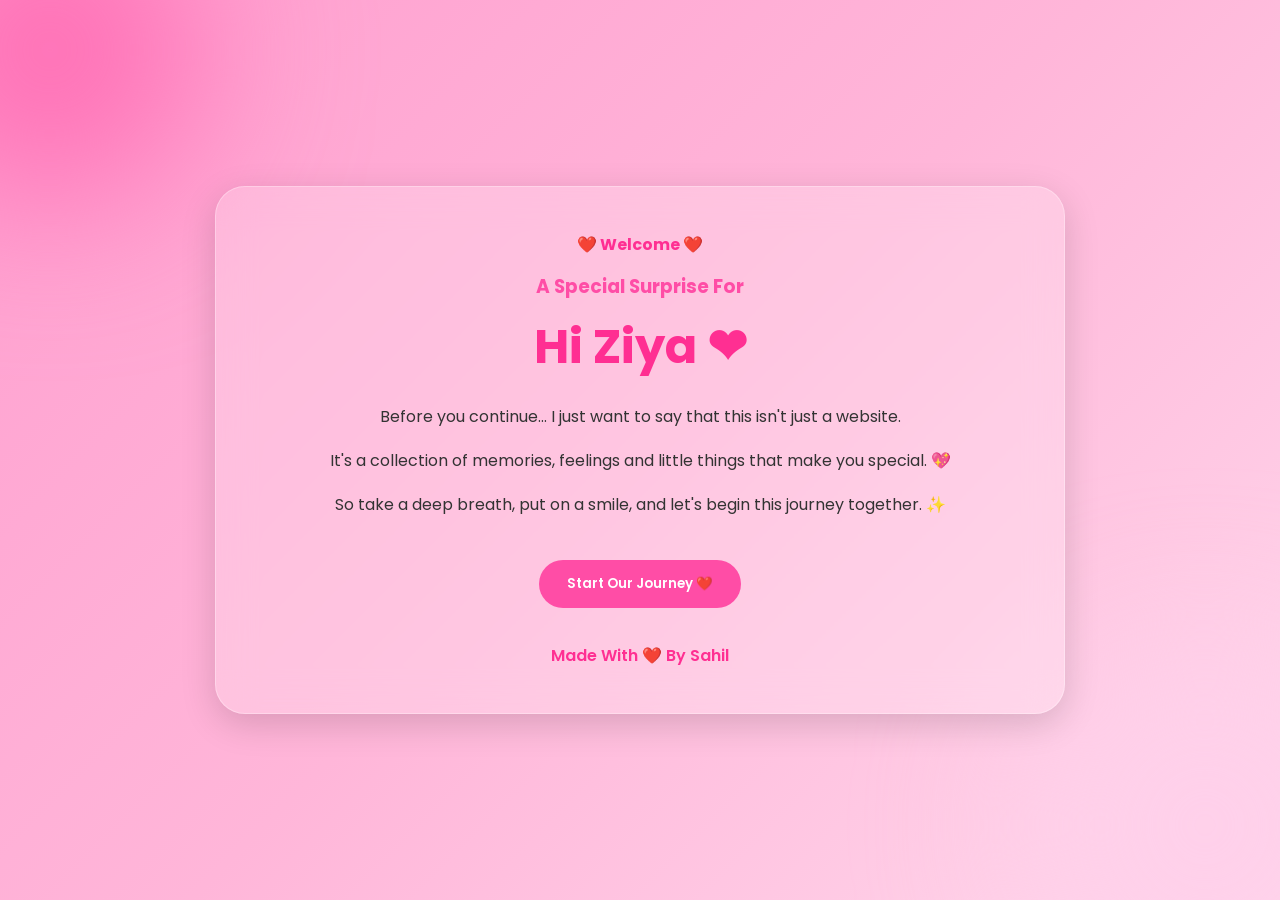
==== gallery.html @ d098292a "Add files via upload" ====
<!DOCTYPE html>
<html lang="en">

<head>

<meta charset="UTF-8">
<meta name="viewport" content="width=device-width, initial-scale=1.0">

<title>Our Memories ❤️</title>

<link rel="stylesheet" href="style.css">

<link href="https://fonts.googleapis.com/css2?family=Poppins:wght@300;400;500;600;700&display=swap" rel="stylesheet">

</head>

<body>

<!-- Access Protection -->
<script>

if(
!localStorage.getItem(
"galleryUnlocked"
)
){
window.location.href =
"index.html";
}

</script>

<!-- Floating Hearts -->
<div class="hearts">
    <span>❤️</span>
    <span>💖</span>
    <span>💕</span>
    <span>💗</span>
    <span>💞</span>
</div>

<!-- Music -->
<audio id="bgMusic" loop>
    <source src="music/sanamterikasam.mp3" type="audio/mpeg">
</audio>

<section class="gallery-page">

    <div class="progress">

        <div class="step-active">
            📸 Step 1 / 4
        </div>

    </div>

    <h1 class="page-title">
        Our Beautiful Memories ❤️
    </h1>

    <p class="page-subtitle">
        Every picture tells a story,
        every memory has a special place in my heart. 💖
    </p>

    <div class="gallery-container">

        <!-- Photo 1 -->
        <div class="polaroid rotate-left">

            <img
            src="images/photo1.jpg"
            alt="Memory 1">

            <p>
                The beginning of something beautiful ✨
            </p>

        </div>

        <!-- Photo 2 -->
        <div class="polaroid rotate-right">

            <img
            src="images/photo2.jpg"
            alt="Memory 2">

            <p>
                Happiness looks good on you ❤️
            </p>

        </div>

        <!-- Photo 3 -->
        <div class="polaroid rotate-left">

            <img
            src="images/photo3.jpg"
            alt="Memory 3">

            <p>
                A smile I'll never forget 😊
            </p>

        </div>

        <!-- Photo 4 -->
        <div class="polaroid rotate-right">

            <img
            src="images/photo4.jpg"
            alt="Memory 4">

            <p>
                Beautiful moments deserve memories 💕
            </p>

        </div>

        <!-- Photo 5 -->
        <div class="polaroid rotate-left">

            <img
            src="images/photo5.jpg"
            alt="Memory 5">

            <p>
                Forever special 🌹
            </p>

        </div>

    </div>

    <div class="bottom-buttons">

        <a
        href="index.html"
        class="btn">
        ⬅ Back
        </a>

        <button
        class="btn"
        onclick="goToLetter()">
        Continue ➜ 💌
        </button>

    </div>

</section>

<script src="script.js"></script>

<script>

function goToLetter(){

localStorage.setItem(
"letterUnlocked",
"true"
);

document.body.classList.add(
"fade-out"
);

setTimeout(()=>{

window.location.href =
"letter.html";

},800);

}

</script>

</body>
</html>
---- style.css ----
/* =========================
   GOOGLE FONT
========================= */
@import url('https://fonts.googleapis.com/css2?family=Poppins:wght@300;400;500;600;700;800&display=swap');

/* =========================
   GLOBAL
========================= */

*{
    margin:0;
    padding:0;
    box-sizing:border-box;
    font-family:'Poppins',sans-serif;
}

html{
    scroll-behavior:smooth;
}

body{
    min-height:100vh;
    overflow-x:hidden;
    color:#333;
    background:
    linear-gradient(
    135deg,
    #ff9ecf,
    #ffb6d9,
    #ffd8ec
    );
    position:relative;
}

/* =========================
   BACKGROUND BLOBS
========================= */

body::before,
body::after{
    content:"";
    position:fixed;
    border-radius:50%;
    filter:blur(80px);
    z-index:-1;
}

body::before{
    width:300px;
    height:300px;
    background:#ff6fb5;
    top:-100px;
    left:-100px;
}

body::after{
    width:350px;
    height:350px;
    background:#ffd0ea;
    right:-100px;
    bottom:-100px;
}

/* =========================
   FLOATING HEARTS
========================= */

.hearts{
    position:fixed;
    top:0;
    left:0;
    width:100%;
    height:100%;
    pointer-events:none;
    overflow:hidden;
}

.hearts span{
    position:absolute;
    bottom:-100px;
    font-size:25px;
    animation:floatHeart 12s linear infinite;
}

.hearts span:nth-child(1){left:10%;}
.hearts span:nth-child(2){left:30%;animation-delay:2s;}
.hearts span:nth-child(3){left:50%;animation-delay:4s;}
.hearts span:nth-child(4){left:70%;animation-delay:6s;}
.hearts span:nth-child(5){left:90%;animation-delay:8s;}

@keyframes floatHeart{

0%{
transform:translateY(0);
opacity:1;
}

100%{
transform:translateY(-120vh);
opacity:0;
}

}

/* =========================
   HERO SECTION
========================= */

.hero{
    min-height:100vh;
    display:flex;
    justify-content:center;
    align-items:center;
    padding:20px;
}

.glass-card{
    width:100%;
    max-width:850px;

    background:rgba(255,255,255,.22);

    backdrop-filter:blur(18px);

    border:1px solid rgba(255,255,255,.3);

    border-radius:30px;

    padding:45px;

    text-align:center;

    box-shadow:
    0 10px 35px rgba(0,0,0,.15);
}

.step{
    color:#ff2f92;
    font-weight:700;
    margin-bottom:15px;
}

.small-heading{
    color:#ff4da6;
    margin-bottom:10px;
}

#typing{
    font-size:3rem;
    color:#ff2f92;
    margin-bottom:20px;
}

.intro-text{
    margin:15px 0;
    line-height:1.8;
}

.made-by{
    margin-top:25px;
    color:#ff2f92;
    font-weight:600;
}

/* =========================
   BUTTONS
========================= */

.btn{

    display:inline-block;

    padding:14px 28px;

    border:none;

    border-radius:40px;

    background:#ff4da6;

    color:white;

    text-decoration:none;

    cursor:pointer;

    font-weight:600;

    transition:.3s;

    margin:10px;
}

.btn:hover{

    transform:translateY(-4px);

    background:#ff2f92;

    box-shadow:
    0 8px 25px rgba(255,77,166,.4);

}

.start-btn{
    margin-top:25px;
}

/* =========================
   PAGE TITLE
========================= */

.page-title{

    text-align:center;

    margin-top:40px;

    color:#ff2f92;

    font-size:2.5rem;
}

.page-subtitle{

    text-align:center;

    margin-top:10px;

    color:#555;
}

/* =========================
   PROGRESS
========================= */

.progress{
    text-align:center;
    margin-top:30px;
}

.step-active{

    display:inline-block;

    background:white;

    color:#ff2f92;

    padding:10px 20px;

    border-radius:30px;

    font-weight:600;
}

/* =========================
   GALLERY
========================= */

.gallery-container{

    width:90%;

    margin:50px auto;

    display:grid;

    grid-template-columns:
    repeat(auto-fit,minmax(250px,1fr));

    gap:35px;
}

.polaroid{

    background:white;

    padding:15px;

    border-radius:15px;

    box-shadow:
    0 10px 25px rgba(0,0,0,.15);

    transition:.4s;
}

.polaroid:hover{

    transform:
    scale(1.05)
    rotate(0deg);
}

.rotate-left{
    transform:rotate(-4deg);
}

.rotate-right{
    transform:rotate(4deg);
}

.polaroid img{

    width:100%;

    height:300px;

    object-fit:cover;

    border-radius:10px;
}

.polaroid p{

    margin-top:12px;

    text-align:center;

    color:#ff2f92;

    font-weight:500;
}

/* =========================
   LETTER
========================= */

.letter-page{
    padding:30px;
}

.envelope-wrapper{
    display:flex;
    justify-content:center;
    margin:40px 0;
}

.envelope{

    width:230px;
    height:160px;

    background:#ff4da6;

    border-radius:15px;

    display:flex;
    align-items:center;
    justify-content:center;

    cursor:pointer;

    font-size:55px;

    transition:.4s;
}

.envelope:hover{

    transform:
    scale(1.08)
    rotate(-2deg);
}

.letter-content{

    display:none;

    max-width:900px;

    margin:30px auto;

    background:white;

    padding:35px;

    border-radius:25px;

    line-height:2;

    box-shadow:
    0 10px 30px rgba(0,0,0,.12);
}

.show-letter{
    display:block;
}

.special-line{

    text-align:center;

    color:#ff2f92;

    font-size:1.3rem;

    font-weight:700;
}

/* =========================
   FLIP CARDS
========================= */

.flip-grid{

    width:90%;

    margin:50px auto;

    display:grid;

    grid-template-columns:
    repeat(auto-fit,minmax(220px,1fr));

    gap:20px;
}

.flip-card{
    height:180px;
    perspective:1000px;
}

.flip-card-inner{

    width:100%;
    height:100%;

    position:relative;

    transition:.8s;

    transform-style:preserve-3d;
}

.flip-card:hover .flip-card-inner{
    transform:rotateY(180deg);
}

.flip-front,
.flip-back{

    position:absolute;

    width:100%;
    height:100%;

    display:flex;
    justify-content:center;
    align-items:center;

    border-radius:20px;

    text-align:center;

    padding:20px;

    backface-visibility:hidden;
}

.flip-front{

    background:white;

    color:#ff2f92;

    font-weight:700;
}

.flip-back{

    background:#ff4da6;

    color:white;

    transform:rotateY(180deg);
}

/* =========================
   SURPRISE PAGE
========================= */

.surprise-page{

    min-height:100vh;

    display:flex;

    justify-content:center;

    align-items:center;

    padding:30px;
}

.surprise-card{

    width:100%;

    max-width:900px;

    background:rgba(255,255,255,.22);

    backdrop-filter:blur(18px);

    border-radius:30px;

    padding:45px;

    text-align:center;
}

.birthday-title{

    font-size:3rem;

    color:#ff2f92;

    margin-bottom:20px;
}

.birthday-message{
    margin-bottom:25px;
}

.final-reveal{
    display:none;
    margin-top:35px;
}

.show-reveal{
    display:block;
}

.reveal-line{

    margin:20px 0;

    color:#ff2f92;
}

.sahil-reveal{

    font-size:4rem;

    color:#ff1493;

    text-shadow:
    0 0 10px #ff69b4,
    0 0 20px #ff69b4,
    0 0 40px #ff69b4,
    0 0 80px #ff69b4;

    animation:pulse 2s infinite;
}

.final-message{
    margin-top:15px;
    line-height:1.8;
}

@keyframes pulse{

0%{
transform:scale(1);
}

50%{
transform:scale(1.05);
}

100%{
transform:scale(1);
}

}

/* =========================
   BOTTOM BUTTONS
========================= */

.bottom-buttons{
    margin-top:40px;
    text-align:center;
}

/* =========================
   PAGE FADE
========================= */

.fade-out{
    opacity:0;
    transition:opacity .8s ease;
}

/* =========================
   MOBILE
========================= */

@media(max-width:768px){

#typing{
font-size:2rem;
}

.page-title{
font-size:2rem;
}

.birthday-title{
font-size:2.2rem;
}

.sahil-reveal{
font-size:2.8rem;
}

.glass-card,
.surprise-card{
padding:25px;
}

}
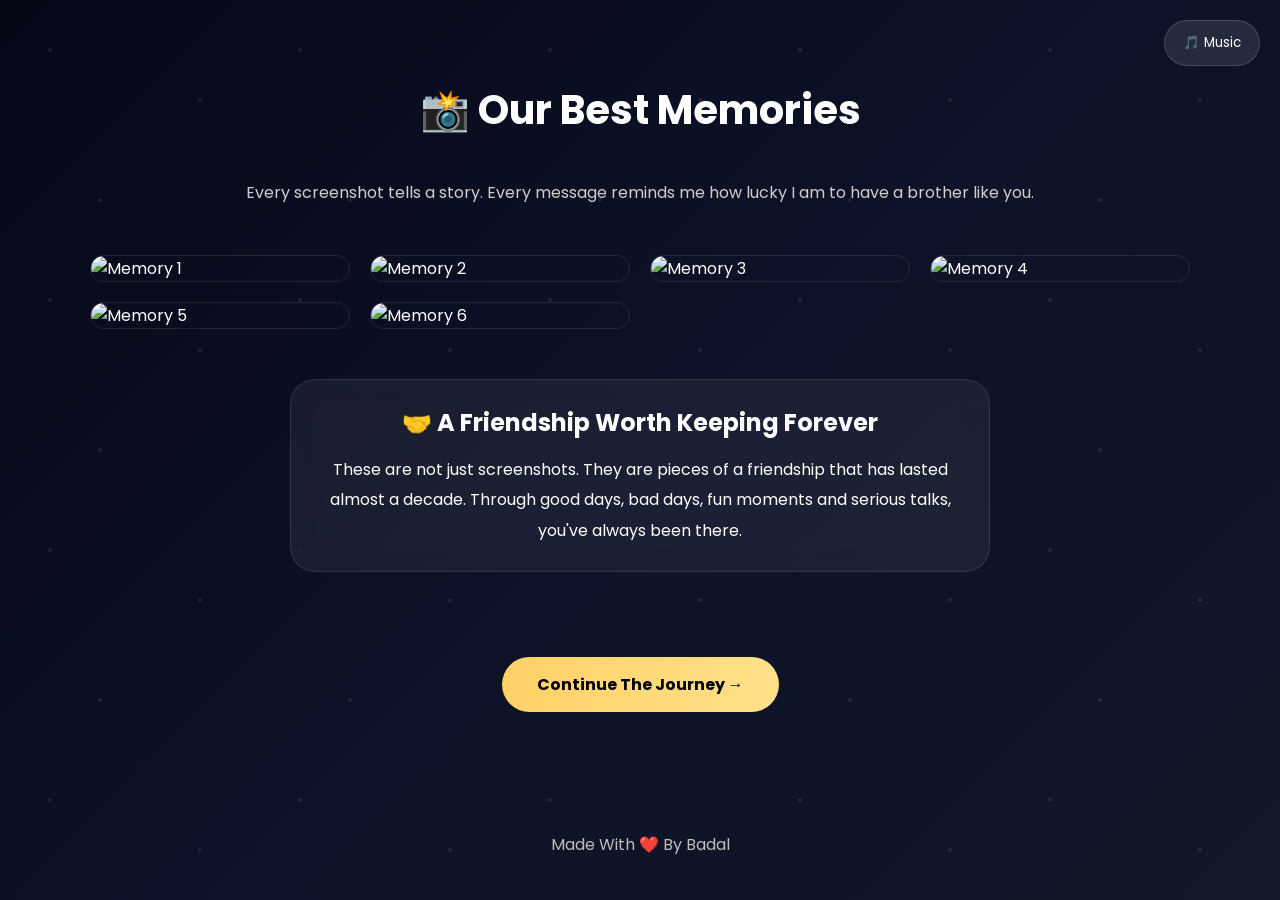
==== commit 7ef6fcb9: "Add files via upload" ====
--- a/gallery.html
+++ b/gallery.html
@@ -1,180 +1,89 @@
 <!DOCTYPE html>
 <html lang="en">
-
 <head>
-
 <meta charset="UTF-8">
 <meta name="viewport" content="width=device-width, initial-scale=1.0">
 
-<title>Our Memories ❤️</title>
+<title>Our Memories 📸</title>
 
 <link rel="stylesheet" href="style.css">
 
 <link href="https://fonts.googleapis.com/css2?family=Poppins:wght@300;400;500;600;700&display=swap" rel="stylesheet">
 
 </head>
-
 <body>
 
-<!-- Access Protection -->
-<script>
-
-if(
-!localStorage.getItem(
-"galleryUnlocked"
-)
-){
-window.location.href =
-"index.html";
-}
-
-</script>
-
-<!-- Floating Hearts -->
-<div class="hearts">
-    <span>❤️</span>
-    <span>💖</span>
-    <span>💕</span>
-    <span>💗</span>
-    <span>💞</span>
-</div>
+<div class="particles"></div>
 
 <!-- Music -->
 <audio id="bgMusic" loop>
-    <source src="music/sanamterikasam.mp3" type="audio/mpeg">
+    <source src="music/birthday.mp3" type="audio/mpeg">
 </audio>
 
-<section class="gallery-page">
+<button id="musicBtn" class="music-btn">
+    🎵 Music
+</button>
 
-    <div class="progress">
+<section class="gallery-container">
 
-        <div class="step-active">
-            📸 Step 1 / 4
+    <h1 class="section-title">
+        📸 Our Best Memories
+    </h1>
+
+    <p class="section-subtitle">
+        Every screenshot tells a story. Every message reminds me
+        how lucky I am to have a brother like you.
+    </p>
+
+    <div class="gallery-grid">
+
+        <img src="images/chat1.jpg" alt="Memory 1">
+
+        <img src="images/chat2.jpg" alt="Memory 2">
+
+        <img src="images/chat3.jpg" alt="Memory 3">
+
+        <img src="images/chat4.jpg" alt="Memory 4">
+
+        <img src="images/chat5.jpg" alt="Memory 5">
+
+        <img src="images/chat6.jpg" alt="Memory 6">
+
+    </div>
+
+    <div style="text-align:center; margin-top:50px;">
+
+        <div class="card" style="max-width:700px; margin:auto;">
+            <h2 style="margin-bottom:15px;">
+                🤝 A Friendship Worth Keeping Forever
+            </h2>
+
+            <p style="line-height:1.9;">
+                These are not just screenshots.
+                They are pieces of a friendship that has lasted
+                almost a decade.
+                Through good days, bad days, fun moments and serious talks,
+                you've always been there.
+            </p>
         </div>
 
     </div>
 
-    <h1 class="page-title">
-        Our Beautiful Memories ❤️
-    </h1>
+    <div style="text-align:center; margin-top:50px;">
 
-    <p class="page-subtitle">
-        Every picture tells a story,
-        every memory has a special place in my heart. 💖
-    </p>
-
-    <div class="gallery-container">
-
-        <!-- Photo 1 -->
-        <div class="polaroid rotate-left">
-
-            <img
-            src="images/photo1.jpg"
-            alt="Memory 1">
-
-            <p>
-                The beginning of something beautiful ✨
-            </p>
-
-        </div>
-
-        <!-- Photo 2 -->
-        <div class="polaroid rotate-right">
-
-            <img
-            src="images/photo2.jpg"
-            alt="Memory 2">
-
-            <p>
-                Happiness looks good on you ❤️
-            </p>
-
-        </div>
-
-        <!-- Photo 3 -->
-        <div class="polaroid rotate-left">
-
-            <img
-            src="images/photo3.jpg"
-            alt="Memory 3">
-
-            <p>
-                A smile I'll never forget 😊
-            </p>
-
-        </div>
-
-        <!-- Photo 4 -->
-        <div class="polaroid rotate-right">
-
-            <img
-            src="images/photo4.jpg"
-            alt="Memory 4">
-
-            <p>
-                Beautiful moments deserve memories 💕
-            </p>
-
-        </div>
-
-        <!-- Photo 5 -->
-        <div class="polaroid rotate-left">
-
-            <img
-            src="images/photo5.jpg"
-            alt="Memory 5">
-
-            <p>
-                Forever special 🌹
-            </p>
-
-        </div>
-
-    </div>
-
-    <div class="bottom-buttons">
-
-        <a
-        href="index.html"
-        class="btn">
-        ⬅ Back
+        <a href="journey.html" class="start-btn">
+            Continue The Journey →
         </a>
-
-        <button
-        class="btn"
-        onclick="goToLetter()">
-        Continue ➜ 💌
-        </button>
 
     </div>
 
 </section>
 
+<footer>
+    Made With ❤️ By Badal
+</footer>
+
 <script src="script.js"></script>
-
-<script>
-
-function goToLetter(){
-
-localStorage.setItem(
-"letterUnlocked",
-"true"
-);
-
-document.body.classList.add(
-"fade-out"
-);
-
-setTimeout(()=>{
-
-window.location.href =
-"letter.html";
-
-},800);
-
-}
-
-</script>
 
 </body>
 </html>
--- a/style.css
+++ b/style.css
@@ -1,11 +1,18 @@
 /* =========================
-   GOOGLE FONT
-========================= */
+   LEGENDARY EDITION CSS
+   ========================= */
+
 @import url('https://fonts.googleapis.com/css2?family=Poppins:wght@300;400;500;600;700;800&display=swap');
 
-/* =========================
-   GLOBAL
-========================= */
+:root{
+    --bg:#060816;
+    --card:rgba(255,255,255,0.08);
+    --border:rgba(255,255,255,0.15);
+    --text:#ffffff;
+    --text-light:#cfcfcf;
+    --accent:#ffd166;
+    --accent2:#8ec5ff;
+}
 
 *{
     margin:0;
@@ -19,606 +26,416 @@
 }
 
 body{
+    background:linear-gradient(
+        135deg,
+        #060816,
+        #0d1228,
+        #111827
+    );
+    color:var(--text);
     min-height:100vh;
     overflow-x:hidden;
-    color:#333;
-    background:
-    linear-gradient(
-    135deg,
-    #ff9ecf,
-    #ffb6d9,
-    #ffd8ec
-    );
     position:relative;
 }
 
 /* =========================
-   BACKGROUND BLOBS
-========================= */
-
-body::before,
-body::after{
-    content:"";
+   PARTICLES
+   ========================= */
+
+.particles{
     position:fixed;
-    border-radius:50%;
-    filter:blur(80px);
+    inset:0;
+    pointer-events:none;
     z-index:-1;
-}
-
-body::before{
-    width:300px;
-    height:300px;
-    background:#ff6fb5;
-    top:-100px;
-    left:-100px;
-}
-
-body::after{
-    width:350px;
-    height:350px;
-    background:#ffd0ea;
-    right:-100px;
-    bottom:-100px;
-}
-
-/* =========================
-   FLOATING HEARTS
-========================= */
-
-.hearts{
-    position:fixed;
-    top:0;
-    left:0;
-    width:100%;
-    height:100%;
-    pointer-events:none;
-    overflow:hidden;
-}
-
-.hearts span{
-    position:absolute;
-    bottom:-100px;
-    font-size:25px;
-    animation:floatHeart 12s linear infinite;
-}
-
-.hearts span:nth-child(1){left:10%;}
-.hearts span:nth-child(2){left:30%;animation-delay:2s;}
-.hearts span:nth-child(3){left:50%;animation-delay:4s;}
-.hearts span:nth-child(4){left:70%;animation-delay:6s;}
-.hearts span:nth-child(5){left:90%;animation-delay:8s;}
-
-@keyframes floatHeart{
-
-0%{
-transform:translateY(0);
-opacity:1;
-}
-
-100%{
-transform:translateY(-120vh);
-opacity:0;
-}
-
-}
-
-/* =========================
-   HERO SECTION
-========================= */
+    background-image:
+        radial-gradient(circle at 20% 20%, rgba(255,255,255,.08) 2px, transparent 2px),
+        radial-gradient(circle at 80% 40%, rgba(255,255,255,.08) 2px, transparent 2px),
+        radial-gradient(circle at 40% 80%, rgba(255,255,255,.08) 2px, transparent 2px);
+    background-size:250px 250px;
+    animation:particlesMove 20s linear infinite;
+}
+
+@keyframes particlesMove{
+    from{
+        transform:translateY(0);
+    }
+    to{
+        transform:translateY(-200px);
+    }
+}
+
+/* =========================
+   HERO
+   ========================= */
 
 .hero{
     min-height:100vh;
     display:flex;
+    align-items:center;
     justify-content:center;
-    align-items:center;
-    padding:20px;
+    padding:30px 20px;
 }
 
 .glass-card{
     width:100%;
-    max-width:850px;
-
-    background:rgba(255,255,255,.22);
-
+    max-width:900px;
+    text-align:center;
+    padding:40px 25px;
+    border-radius:30px;
+    background:var(--card);
     backdrop-filter:blur(18px);
-
-    border:1px solid rgba(255,255,255,.3);
-
-    border-radius:30px;
-
-    padding:45px;
-
+    border:1px solid var(--border);
+    box-shadow:
+        0 0 30px rgba(255,255,255,.05),
+        0 0 80px rgba(142,197,255,.08);
+    animation:fadeUp 1.2s ease;
+}
+
+@keyframes fadeUp{
+    from{
+        opacity:0;
+        transform:translateY(40px);
+    }
+    to{
+        opacity:1;
+        transform:translateY(0);
+    }
+}
+
+/* =========================
+   TEXT
+   ========================= */
+
+.welcome-text{
+    font-size:1rem;
+    font-weight:500;
+    color:var(--accent);
+    letter-spacing:2px;
+    margin-bottom:10px;
+}
+
+.main-title{
+    font-size:4rem;
+    font-weight:800;
+    margin-bottom:20px;
+    background:linear-gradient(
+        90deg,
+        #ffffff,
+        #ffd166,
+        #8ec5ff
+    );
+    -webkit-background-clip:text;
+    -webkit-text-fill-color:transparent;
+}
+
+.typing-container{
+    min-height:110px;
+    margin:20px 0;
+}
+
+#typing{
+    font-size:1.05rem;
+    color:var(--text-light);
+    line-height:1.8;
+}
+
+.hero-description{
+    font-size:1.1rem;
+    color:#e5e7eb;
+    margin-top:20px;
+    line-height:1.8;
+}
+
+.friendship-badge{
+    margin-top:25px;
+    display:inline-block;
+    padding:14px 20px;
+    border-radius:50px;
+    background:rgba(255,255,255,.08);
+    border:1px solid rgba(255,255,255,.12);
+    font-size:.95rem;
+}
+
+/* =========================
+   BUTTONS
+   ========================= */
+
+.start-btn{
+    display:inline-block;
+    margin-top:35px;
+    text-decoration:none;
+    color:#000;
+    background:linear-gradient(
+        90deg,
+        #ffd166,
+        #ffe08a
+    );
+    padding:15px 35px;
+    border-radius:50px;
+    font-weight:700;
+    transition:.35s;
+}
+
+.start-btn:hover{
+    transform:translateY(-5px) scale(1.03);
+}
+
+.music-btn{
+    position:fixed;
+    top:20px;
+    right:20px;
+    z-index:999;
+    border:none;
+    color:white;
+    background:rgba(255,255,255,.1);
+    border:1px solid rgba(255,255,255,.15);
+    backdrop-filter:blur(10px);
+    padding:12px 18px;
+    border-radius:50px;
+    cursor:pointer;
+    transition:.3s;
+}
+
+.music-btn:hover{
+    transform:scale(1.05);
+}
+
+/* =========================
+   FLOATING CIRCLES
+   ========================= */
+
+.floating{
+    position:fixed;
+    border-radius:50%;
+    filter:blur(30px);
+    z-index:-1;
+}
+
+.floating1{
+    width:220px;
+    height:220px;
+    background:rgba(255,209,102,.18);
+    top:5%;
+    left:-60px;
+    animation:float1 8s ease-in-out infinite;
+}
+
+.floating2{
+    width:250px;
+    height:250px;
+    background:rgba(142,197,255,.18);
+    bottom:10%;
+    right:-80px;
+    animation:float2 10s ease-in-out infinite;
+}
+
+.floating3{
+    width:150px;
+    height:150px;
+    background:rgba(255,255,255,.08);
+    top:60%;
+    left:20%;
+    animation:float3 7s ease-in-out infinite;
+}
+
+@keyframes float1{
+    50%{
+        transform:translateY(40px);
+    }
+}
+
+@keyframes float2{
+    50%{
+        transform:translateY(-40px);
+    }
+}
+
+@keyframes float3{
+    50%{
+        transform:translateX(30px);
+    }
+}
+
+/* =========================
+   GALLERY PAGE
+   ========================= */
+
+.gallery-container{
+    width:min(1100px,92%);
+    margin:auto;
+    padding:80px 0;
+}
+
+.gallery-grid{
+    display:grid;
+    grid-template-columns:repeat(auto-fit,minmax(250px,1fr));
+    gap:20px;
+}
+
+.gallery-grid img{
+    width:100%;
+    border-radius:20px;
+    transition:.4s;
+    cursor:pointer;
+    border:1px solid rgba(255,255,255,.1);
+}
+
+.gallery-grid img:hover{
+    transform:scale(1.03);
+}
+
+/* =========================
+   SECTION TITLE
+   ========================= */
+
+.section-title{
     text-align:center;
-
-    box-shadow:
-    0 10px 35px rgba(0,0,0,.15);
-}
-
-.step{
-    color:#ff2f92;
-    font-weight:700;
-    margin-bottom:15px;
-}
-
-.small-heading{
-    color:#ff4da6;
-    margin-bottom:10px;
+    font-size:2.5rem;
+    margin-bottom:40px;
+}
+
+.section-subtitle{
+    text-align:center;
+    color:var(--text-light);
+    margin-bottom:50px;
+}
+
+/* =========================
+   CARDS
+   ========================= */
+
+.card{
+    background:rgba(255,255,255,.06);
+    border:1px solid rgba(255,255,255,.1);
+    border-radius:25px;
+    padding:25px;
+    backdrop-filter:blur(12px);
+    transition:.35s;
+}
+
+.card:hover{
+    transform:translateY(-6px);
+}
+
+/* =========================
+   TIMELINE
+   ========================= */
+
+.timeline{
+    max-width:900px;
+    margin:auto;
+}
+
+.timeline-item{
+    padding:20px;
+    margin:20px 0;
+    border-left:3px solid var(--accent);
+    background:rgba(255,255,255,.05);
+    border-radius:15px;
+}
+
+/* =========================
+   LETTER PAGE
+   ========================= */
+
+.letter-box{
+    width:min(900px,92%);
+    margin:auto;
+    padding:40px;
+    line-height:2;
+    font-size:1.05rem;
+    background:rgba(255,255,255,.06);
+    border-radius:25px;
+    backdrop-filter:blur(10px);
+}
+
+/* =========================
+   FOOTER
+   ========================= */
+
+footer{
+    text-align:center;
+    padding:40px 20px;
+    color:#bdbdbd;
+}
+
+/* =========================
+   MOBILE
+   ========================= */
+
+@media(max-width:768px){
+
+.main-title{
+    font-size:2.5rem;
+}
+
+.glass-card{
+    padding:30px 18px;
 }
 
 #typing{
+    font-size:.95rem;
+}
+
+.hero-description{
+    font-size:1rem;
+}
+
+.section-title{
+    font-size:2rem;
+}
+
+.friendship-badge{
+    font-size:.85rem;
+}
+
+.start-btn{
+    width:100%;
+    max-width:280px;
+}
+
+.music-btn{
+    top:15px;
+    right:15px;
+    font-size:.9rem;
+    padding:10px 14px;
+}
+
+}
+/* =========================
+   FRIENDSHIP COUNTER
+   ========================= */
+
+.friendship-counter{
+    text-align:center;
     font-size:3rem;
-    color:#ff2f92;
-    margin-bottom:20px;
-}
-
-.intro-text{
-    margin:15px 0;
-    line-height:1.8;
-}
-
-.made-by{
-    margin-top:25px;
-    color:#ff2f92;
-    font-weight:600;
-}
-
-/* =========================
-   BUTTONS
-========================= */
-
-.btn{
-
-    display:inline-block;
-
-    padding:14px 28px;
-
-    border:none;
-
-    border-radius:40px;
-
-    background:#ff4da6;
-
-    color:white;
-
-    text-decoration:none;
-
-    cursor:pointer;
-
-    font-weight:600;
-
-    transition:.3s;
-
-    margin:10px;
-}
-
-.btn:hover{
-
-    transform:translateY(-4px);
-
-    background:#ff2f92;
-
-    box-shadow:
-    0 8px 25px rgba(255,77,166,.4);
-
-}
-
-.start-btn{
-    margin-top:25px;
-}
-
-/* =========================
-   PAGE TITLE
-========================= */
-
-.page-title{
-
-    text-align:center;
-
-    margin-top:40px;
-
-    color:#ff2f92;
-
-    font-size:2.5rem;
-}
-
-.page-subtitle{
-
-    text-align:center;
-
-    margin-top:10px;
-
-    color:#555;
-}
-
-/* =========================
-   PROGRESS
-========================= */
-
-.progress{
-    text-align:center;
-    margin-top:30px;
-}
-
-.step-active{
-
-    display:inline-block;
-
-    background:white;
-
-    color:#ff2f92;
-
-    padding:10px 20px;
-
-    border-radius:30px;
-
-    font-weight:600;
-}
-
-/* =========================
-   GALLERY
-========================= */
-
-.gallery-container{
-
-    width:90%;
-
-    margin:50px auto;
-
-    display:grid;
-
-    grid-template-columns:
-    repeat(auto-fit,minmax(250px,1fr));
-
-    gap:35px;
-}
-
-.polaroid{
-
-    background:white;
-
-    padding:15px;
-
-    border-radius:15px;
-
-    box-shadow:
-    0 10px 25px rgba(0,0,0,.15);
-
-    transition:.4s;
-}
-
-.polaroid:hover{
-
-    transform:
-    scale(1.05)
-    rotate(0deg);
-}
-
-.rotate-left{
-    transform:rotate(-4deg);
-}
-
-.rotate-right{
-    transform:rotate(4deg);
-}
-
-.polaroid img{
-
-    width:100%;
-
-    height:300px;
-
-    object-fit:cover;
-
-    border-radius:10px;
-}
-
-.polaroid p{
-
-    margin-top:12px;
-
-    text-align:center;
-
-    color:#ff2f92;
-
-    font-weight:500;
-}
-
-/* =========================
-   LETTER
-========================= */
-
-.letter-page{
-    padding:30px;
-}
-
-.envelope-wrapper{
-    display:flex;
-    justify-content:center;
-    margin:40px 0;
-}
-
-.envelope{
-
-    width:230px;
-    height:160px;
-
-    background:#ff4da6;
-
-    border-radius:15px;
-
-    display:flex;
-    align-items:center;
-    justify-content:center;
-
-    cursor:pointer;
-
-    font-size:55px;
-
-    transition:.4s;
-}
-
-.envelope:hover{
-
-    transform:
-    scale(1.08)
-    rotate(-2deg);
-}
-
-.letter-content{
-
-    display:none;
-
-    max-width:900px;
-
-    margin:30px auto;
-
-    background:white;
-
-    padding:35px;
-
-    border-radius:25px;
-
-    line-height:2;
-
-    box-shadow:
-    0 10px 30px rgba(0,0,0,.12);
-}
-
-.show-letter{
-    display:block;
-}
-
-.special-line{
-
-    text-align:center;
-
-    color:#ff2f92;
-
-    font-size:1.3rem;
-
-    font-weight:700;
-}
-
-/* =========================
-   FLIP CARDS
-========================= */
-
-.flip-grid{
-
-    width:90%;
-
-    margin:50px auto;
-
-    display:grid;
-
-    grid-template-columns:
-    repeat(auto-fit,minmax(220px,1fr));
-
-    gap:20px;
-}
-
-.flip-card{
-    height:180px;
-    perspective:1000px;
-}
-
-.flip-card-inner{
-
-    width:100%;
-    height:100%;
-
-    position:relative;
-
-    transition:.8s;
-
-    transform-style:preserve-3d;
-}
-
-.flip-card:hover .flip-card-inner{
-    transform:rotateY(180deg);
-}
-
-.flip-front,
-.flip-back{
-
-    position:absolute;
-
-    width:100%;
-    height:100%;
-
-    display:flex;
-    justify-content:center;
-    align-items:center;
-
-    border-radius:20px;
-
-    text-align:center;
-
-    padding:20px;
-
-    backface-visibility:hidden;
-}
-
-.flip-front{
-
-    background:white;
-
-    color:#ff2f92;
-
-    font-weight:700;
-}
-
-.flip-back{
-
-    background:#ff4da6;
-
-    color:white;
-
-    transform:rotateY(180deg);
-}
-
-/* =========================
-   SURPRISE PAGE
-========================= */
-
-.surprise-page{
-
-    min-height:100vh;
-
-    display:flex;
-
-    justify-content:center;
-
-    align-items:center;
-
-    padding:30px;
-}
-
-.surprise-card{
-
-    width:100%;
-
-    max-width:900px;
-
-    background:rgba(255,255,255,.22);
-
-    backdrop-filter:blur(18px);
-
-    border-radius:30px;
-
-    padding:45px;
-
-    text-align:center;
-}
-
-.birthday-title{
-
-    font-size:3rem;
-
-    color:#ff2f92;
-
-    margin-bottom:20px;
-}
-
-.birthday-message{
-    margin-bottom:25px;
-}
-
-.final-reveal{
-    display:none;
-    margin-top:35px;
-}
-
-.show-reveal{
-    display:block;
-}
-
-.reveal-line{
-
-    margin:20px 0;
-
-    color:#ff2f92;
-}
-
-.sahil-reveal{
-
-    font-size:4rem;
-
-    color:#ff1493;
-
+    font-weight:800;
+    color:#ffd166;
+    margin-bottom:40px;
     text-shadow:
-    0 0 10px #ff69b4,
-    0 0 20px #ff69b4,
-    0 0 40px #ff69b4,
-    0 0 80px #ff69b4;
-
-    animation:pulse 2s infinite;
-}
-
-.final-message{
-    margin-top:15px;
-    line-height:1.8;
-}
-
-@keyframes pulse{
-
-0%{
-transform:scale(1);
-}
-
-50%{
-transform:scale(1.05);
-}
-
-100%{
-transform:scale(1);
-}
-
-}
-
-/* =========================
-   BOTTOM BUTTONS
-========================= */
-
-.bottom-buttons{
-    margin-top:40px;
-    text-align:center;
-}
-
-/* =========================
-   PAGE FADE
-========================= */
-
-.fade-out{
-    opacity:0;
-    transition:opacity .8s ease;
-}
-
-/* =========================
-   MOBILE
-========================= */
+        0 0 10px rgba(255,209,102,.4),
+        0 0 20px rgba(255,209,102,.3),
+        0 0 30px rgba(255,209,102,.2);
+    animation:counterGlow 3s ease-in-out infinite;
+}
+
+@keyframes counterGlow{
+    0%{
+        transform:scale(1);
+    }
+
+    50%{
+        transform:scale(1.05);
+    }
+
+    100%{
+        transform:scale(1);
+    }
+}
 
 @media(max-width:768px){
-
-#typing{
-font-size:2rem;
-}
-
-.page-title{
-font-size:2rem;
-}
-
-.birthday-title{
-font-size:2.2rem;
-}
-
-.sahil-reveal{
-font-size:2.8rem;
-}
-
-.glass-card,
-.surprise-card{
-padding:25px;
-}
-
+    .friendship-counter{
+        font-size:2rem;
+        margin-bottom:30px;
+    }
 }
